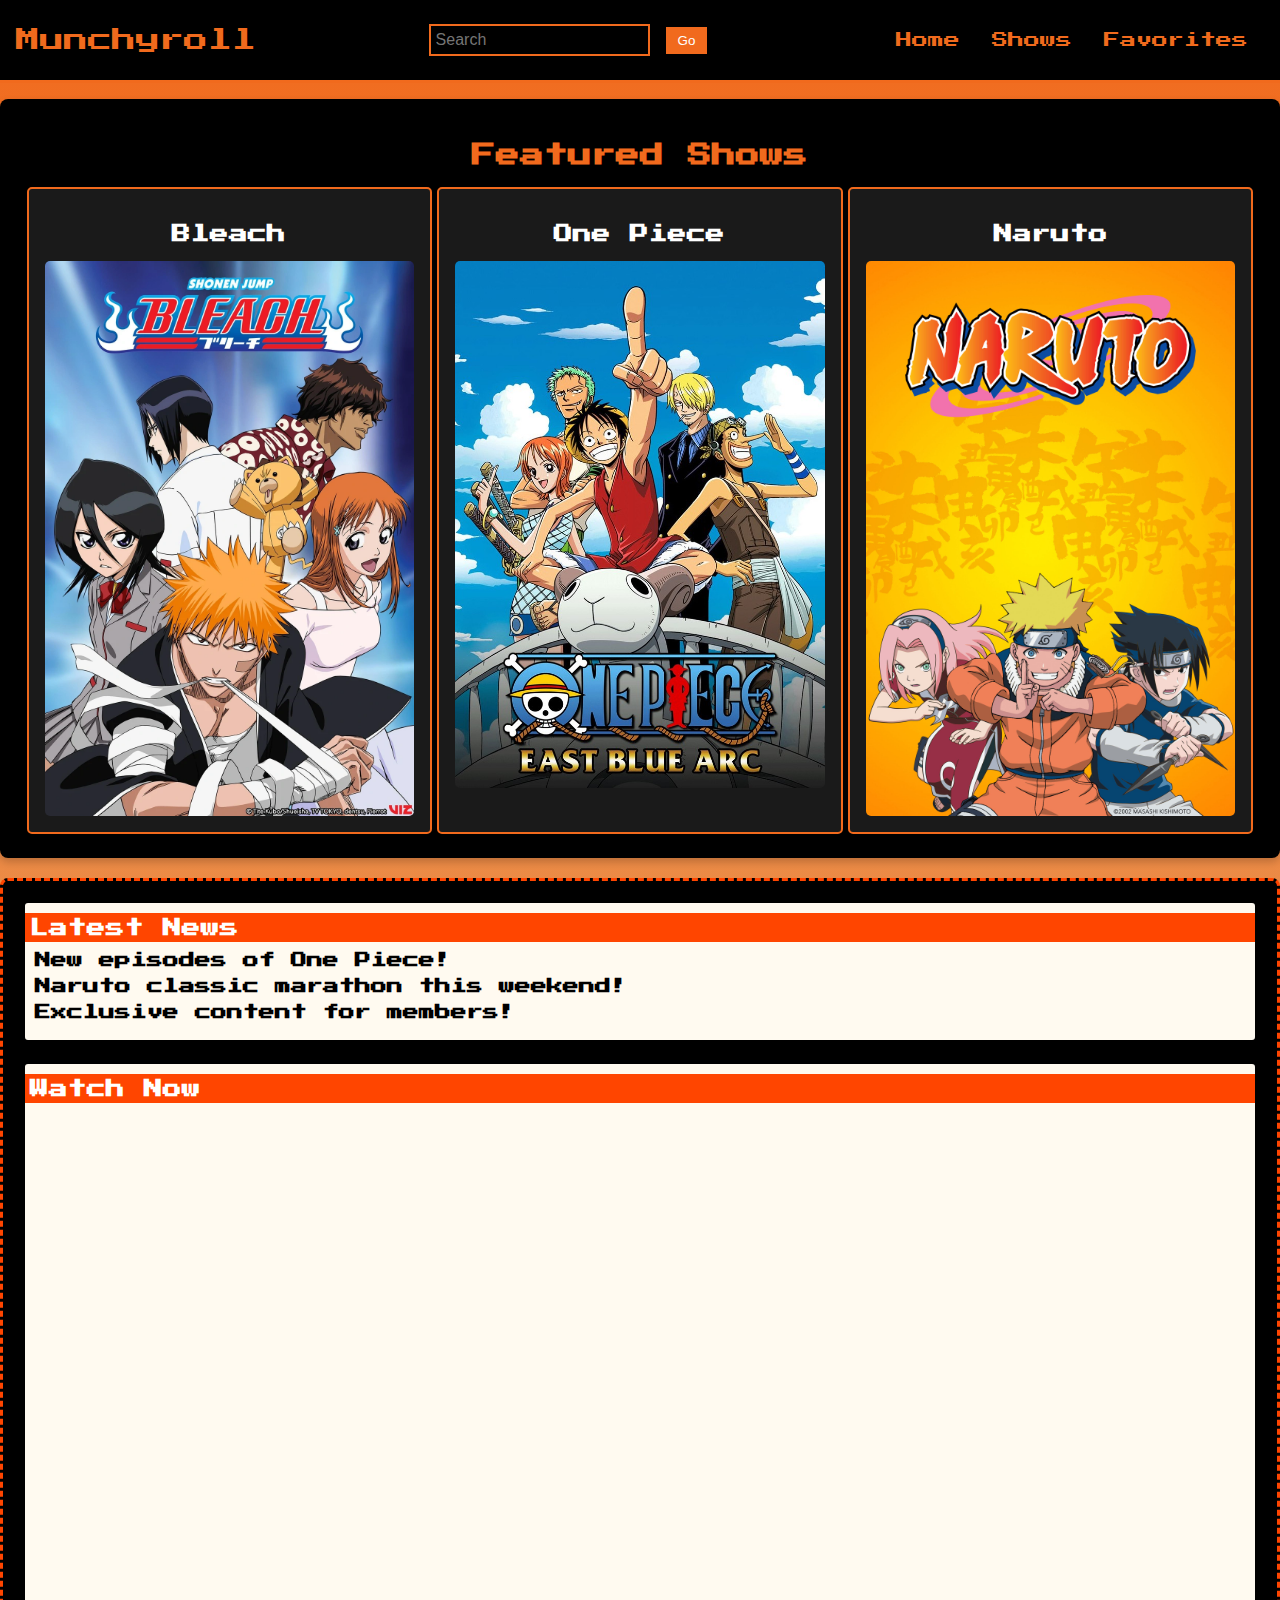
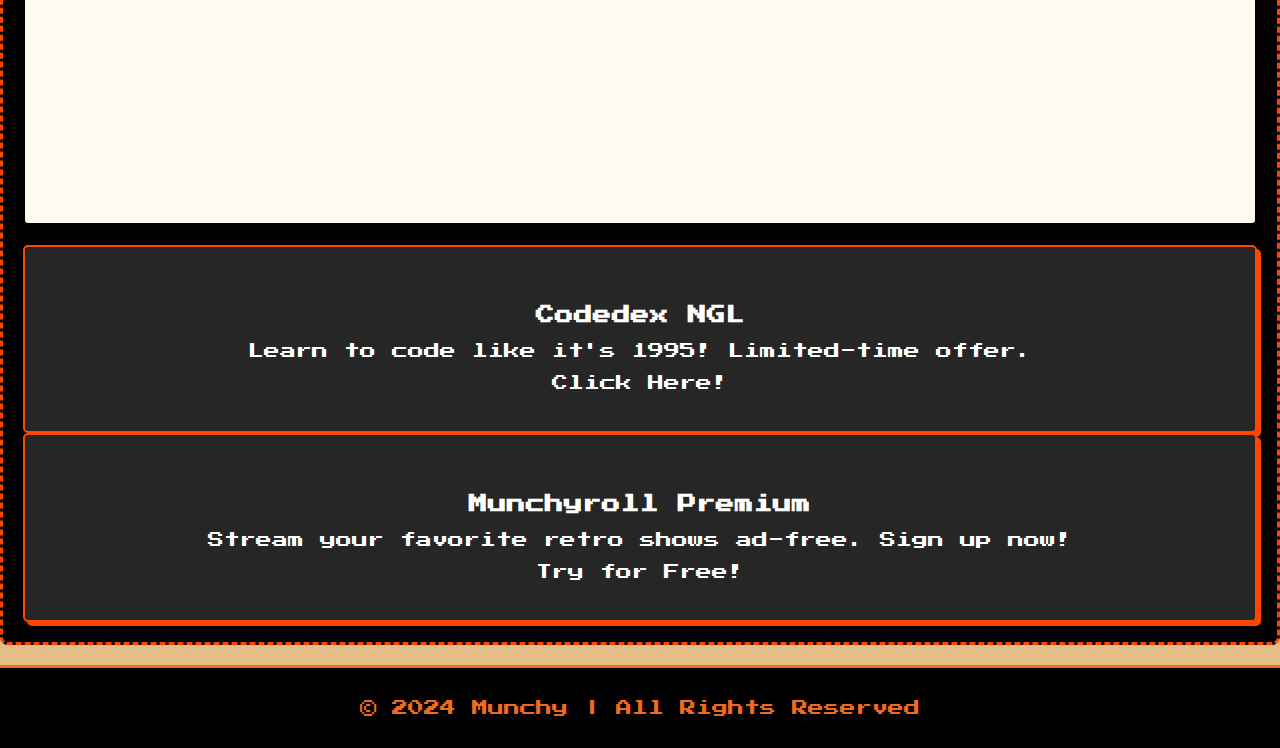
==== src/index.html @ 806b5017 "Some homepages updates" ====
<!DOCTYPE html>
<html lang="en">
<head>
    <meta charset="UTF-8">
    <meta name="viewport" content="width=device-width, initial-scale=1.0">
    <title>Munchyroll</title>
    <link rel="stylesheet" href="style.css">
    <link href="https://fonts.googleapis.com/css2?family=Press+Start+2P&display=swap" rel="stylesheet">
</head>
<body>
    <header>
        <div class="logo">Munchyroll</div>
        <div class="search-bar">
            <input type="text" placeholder="Search">
            <button>Go</button>
        </div>
        <nav>
            <ul>
                <li><a href="#">Home</a></li>
                <li><a href="#">Shows</a></li>
                <li><a href="#">Favorites</a></li>
            </ul>
        </nav>
    </header>

    <main>
        <section class="featured">
            <h2>Featured Shows</h2>
            <div class="shows">
                <div class="show">
                    <h3>Bleach</h3>
                    <img src="../images/Bleach.webp" alt="Bleach" style="width: 100%; border-radius: 5px;">
                    <div class="show-details">
                        <p>Follow Ichigo in his quest to protect the living and fight the hollows.</p>
                        <button class="watch-btn">Watch Now</button>
                    </div>
                </div>
                <div class="show">
                    <h3>One Piece</h3>
                    <img src="../images/Onepiece.jpg" alt="One Piece" style="width: 100%; border-radius: 5px;">
                    <div class="show-details">
                        <p>Join Luffy and his crew in their adventures to find the legendary treasure.</p>
                        <button class="watch-btn">Watch Now</button>
                    </div>
                </div>
                <div class="show">
                    <h3>Naruto</h3>
                    <img src="../images/Naruto Season 1 Banner.jpg" alt="Naruto" style="width: 100%; border-radius: 5px;">
                    <div class="show-details">
                        <p>Experience the journey of a young ninja striving to become Hokage.</p>
                        <button class="watch-btn">Watch Now</button>
                    </div>
                </div>
            </div>
        </section>

        <section class="retro-ads">

            <div class="news-or-player">
                <div class="news">
                    <h3>Latest News</h3>
                    <ul>
                        <li><a href="#">New episodes of One Piece!</a></li>
                        <li><a href="#">Naruto classic marathon this weekend!</a></li>
                        <li><a href="#">Exclusive content for members!</a></li>
                    </ul>
                </div>
                <div class="video-player">
                    <h3>Watch Now</h3>
                    <iframe 
                        width="100%" 
                        height="700px" 
                        src="https://www.youtube.com/embed/y143heV51fs" 
                        title="YouTube video player" 
                        frameborder="0" 
                        allow="accelerometer; autoplay; clipboard-write; encrypted-media; gyroscope; picture-in-picture" 
                        allowfullscreen>
                    </iframe>
                </div>  
                <div class="ads-container">
                    <div class="ad">
                        <h3>Codedex NGL</h3>
                        <p>Learn to code like it's 1995! Limited-time offer.</p>
                        <span class="blink">Click Here!</span>
                    </div>
                    <div class="ad">
                        <h3>Munchyroll Premium</h3>
                        <p>Stream your favorite retro shows ad-free. Sign up now!</p>
                        <span class="blink">Try for Free!</span>
                    </div>
                </div>              
        </section>
    </main>

    <footer>
        <p>&copy; 2024 Munchy | All Rights Reserved</p>
    </footer>
    <script src="script.js"></script>
</body>
</html>
---- src/style.css ----
body {
    font-family: "Press Start 2P", sans-serif; 
    background: linear-gradient(to bottom, #f16a1d, #e2c18a);
    color: #fff;
    margin: 0;
    padding: 0;
}

.container {
    width: 90%;
    margin: 0 auto;
}

header {
    display: flex;
    justify-content: space-between;
    align-items: center;
    background: #000;
    padding: 1rem;
    border-bottom: 3px solid #f16a1d;
}

header .logo {
    font-size: 1.5rem;
    color: #f16a1d;
    text-shadow: 2px 2px 0 #000;
}

header .search-bar input {
    border: 2px solid #f16a1d;
    background: #000;
    color: #fff;
    padding: 5px;
    font-size: 1rem;
}

header .search-bar button {
    background: #f16a1d;
    color: #fff;
    border: none;
    padding: 6px 12px;
    cursor: pointer;
    height: 70%;
}

header .search-bar button:hover {
    background: #e2c18a;
}

header nav ul {
    display: flex;
    list-style: none;
    padding: 0;
}

header nav ul li {
    margin: 0 1rem;
}

header nav ul li a {
    color: #f16a1d;
    text-decoration: none;
    text-shadow: 1px 1px 0 #000;
}

/* Featured Section */
.featured {
    background: #000;
    padding: 1.5rem;
    margin: 1rem 0;
    border-radius: 8px;
    box-shadow: 0 4px 8px rgba(0, 0, 0, 0.2);
}

.featured h2 {
    text-align: center;
    color: #f16a1d;
}

.shows {
    display: flex;
    justify-content: space-around;
    margin-top: 1rem;
}

.show {
    background: #1a1a1a;
    padding: 1rem;
    border: 2px solid #f16a1d;
    border-radius: 5px;
    width: 30%;
    text-align: center;
    box-shadow: 0 2px 5px rgba(0, 0, 0, 0.2);
}

.show:hover {
    transform: scale(1.05);
    transition: transform 0.3s ease, box-shadow 0.3s ease;
    box-shadow: 0 8px 12px rgba(0, 0, 0, 0.3);
}

.show-details {
    display: none;
    background: #000;
    color: #f16a1d;
    padding: 0.5rem;
    margin-top: 0.5rem;
    border-radius: 5px;
    border: 1px solid #f16a1d;
}

.show:hover .show-details {
    display: block;
}

/* Retro Ads Section */
.retro-ads {
    background: #000000;
    padding: 20px;
    border: 3px dashed #ff4500;
    margin: 20px 0;
    border-radius: 8px;
}

.retro-ads h2 {
    text-align: center;
    color: #ff4500;
    margin-bottom: 20px;
}

.content-wrapper {
    display: flex;
    justify-content: space-between;
    gap: 20px;
}

/* Ads Section */
.ads {
    flex: 1;
    display: flex;
    flex-direction: column;
    gap: 30px;
}

.ad {
    background: #262626;
    border: 2px solid #ff4500;
    padding: 40px;
    text-align: center;
    border-radius: 5px;
    box-shadow: 4px 4px 0px #ff4500;
}

/* News or Video Player Section */
.news-or-player {
    flex: 1;
    display: flex;
    flex-direction: column;
    gap: 20px;
}

.news {
    background: #fffaf0;
    border: 2px solid #000;
    padding: 10px;
    border-radius: 5px;
    box-shadow: 4px 4px 0px #000;
}

.news h3 {
    background: #ff4500;
    color: #fff;
    padding: 5px;
    margin: 0 -10px 10px -10px;
}

.news ul {
    list-style: none;
    padding: 0;
    margin: 0;
}

.news ul li {
    margin-bottom: 10px;
}

.news ul li a {
    text-decoration: none;
    color: #000;
    font-weight: bold;
}

.news ul li a:hover {
    color: #ff4500;
}

/* Retro Video Player */
.video-player {
    background: #fffaf0;
    border: 2px solid #000;
    padding: 10px;
    border-radius: 5px;
    box-shadow: 4px 4px 0px #000;
}

.video-player h3 {
    background: #ff4500;
    color: #fff;
    padding: 5px;
    margin: 0 -10px 10px -10px;
}

video {
    border: 3px solid #ff4500;
    box-shadow: 4px 4px 0px #000;
    border-radius: 8px;
}

footer {
    background: #000;
    text-align: center;
    padding: 1rem;
    margin-top: 1rem;
    border-top: 3px solid #f16a1d;
    color: #f16a1d;
}
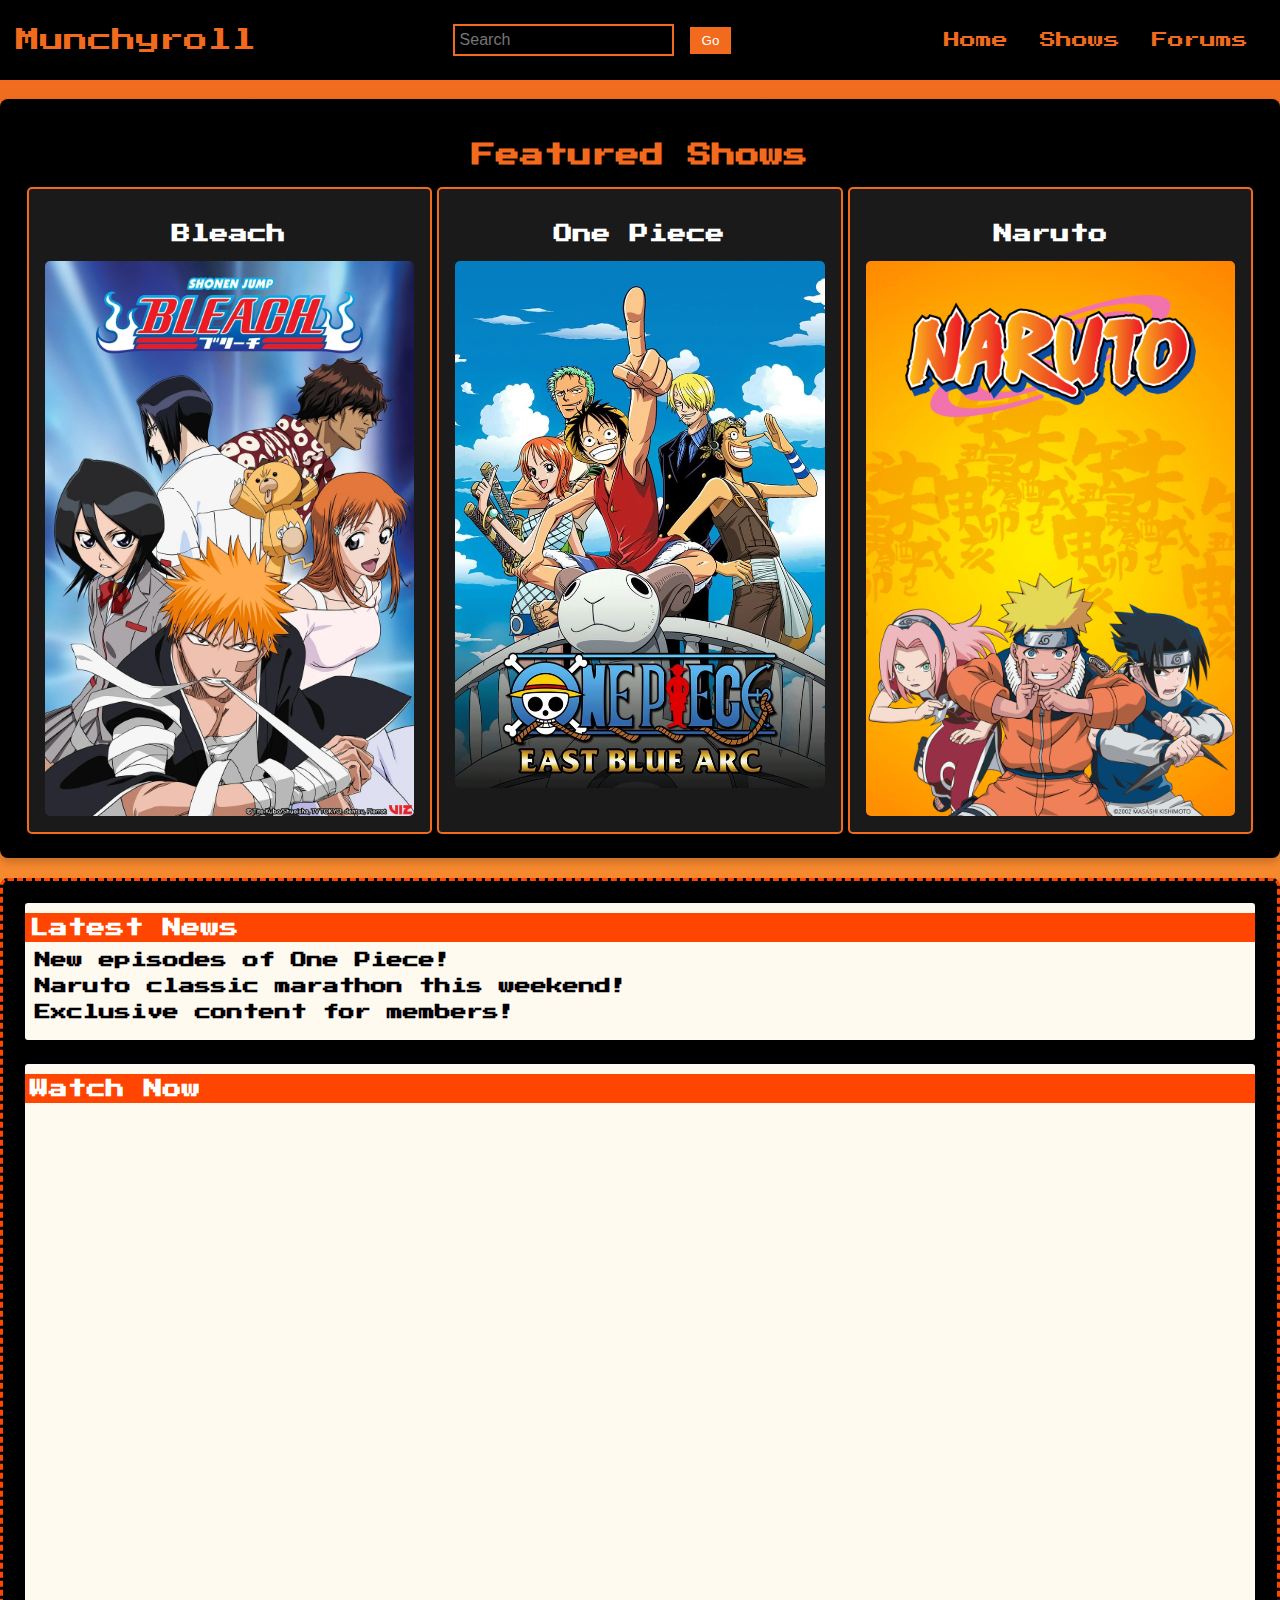
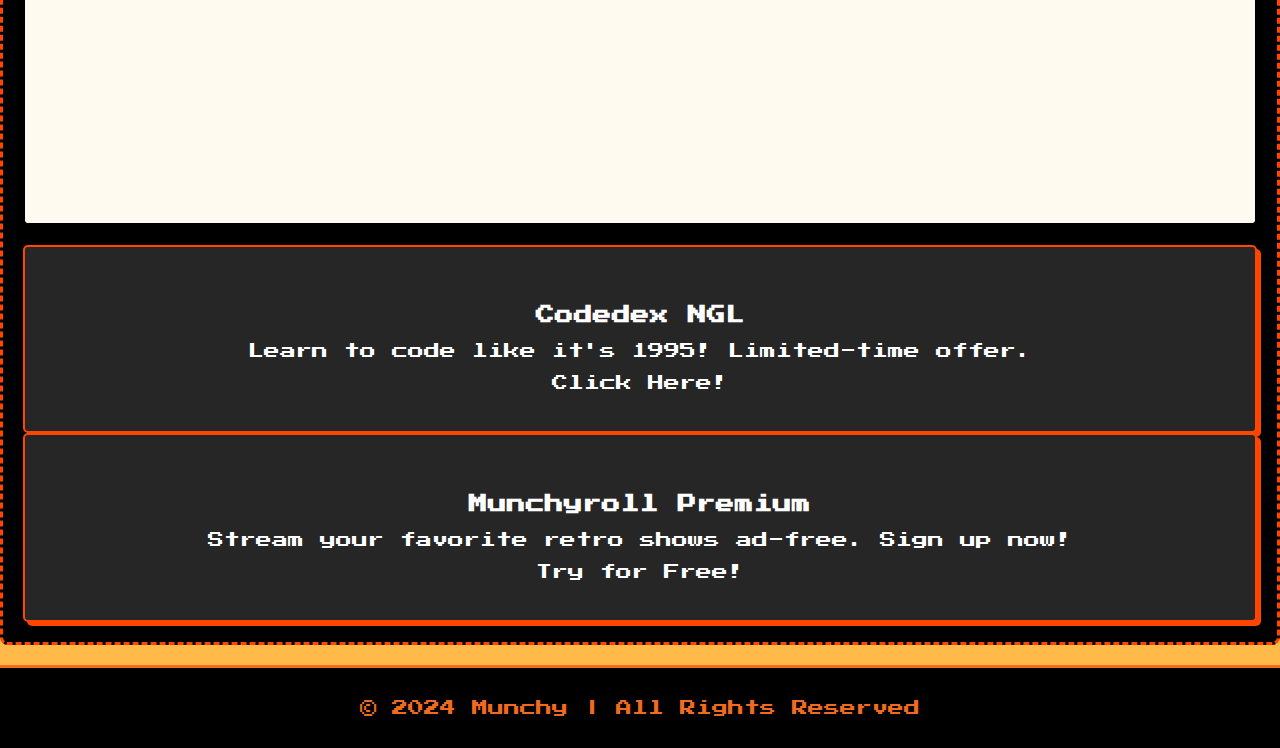
==== commit b6136480: "Added Video Player" ====
--- a/src/index.html
+++ b/src/index.html
@@ -9,7 +9,7 @@
 </head>
 <body>
     <header>
-        <div class="logo">Munchyroll</div>
+        <div class="logo"><a href="index.html"> Munchyroll</a></div>
         <div class="search-bar">
             <input type="text" placeholder="Search">
             <button>Go</button>
@@ -17,8 +17,8 @@
         <nav>
             <ul>
                 <li><a href="#">Home</a></li>
-                <li><a href="#">Shows</a></li>
-                <li><a href="#">Favorites</a></li>
+                <li><a href="videoplayer.html">Shows</a></li>
+                <li><a href="#">Forums</a></li>
             </ul>
         </nav>
     </header>
--- a/src/style.css
+++ b/src/style.css
@@ -1,6 +1,6 @@
 body {
     font-family: "Press Start 2P", sans-serif; 
-    background: linear-gradient(to bottom, #f16a1d, #e2c18a);
+    background: linear-gradient(to bottom, #f16a1d, #ffbd4b);
     color: #fff;
     margin: 0;
     padding: 0;
@@ -24,6 +24,11 @@
     font-size: 1.5rem;
     color: #f16a1d;
     text-shadow: 2px 2px 0 #000;
+}
+
+header .logo a{
+    text-decoration: none;
+    color: #f16a1d;
 }
 
 header .search-bar input {
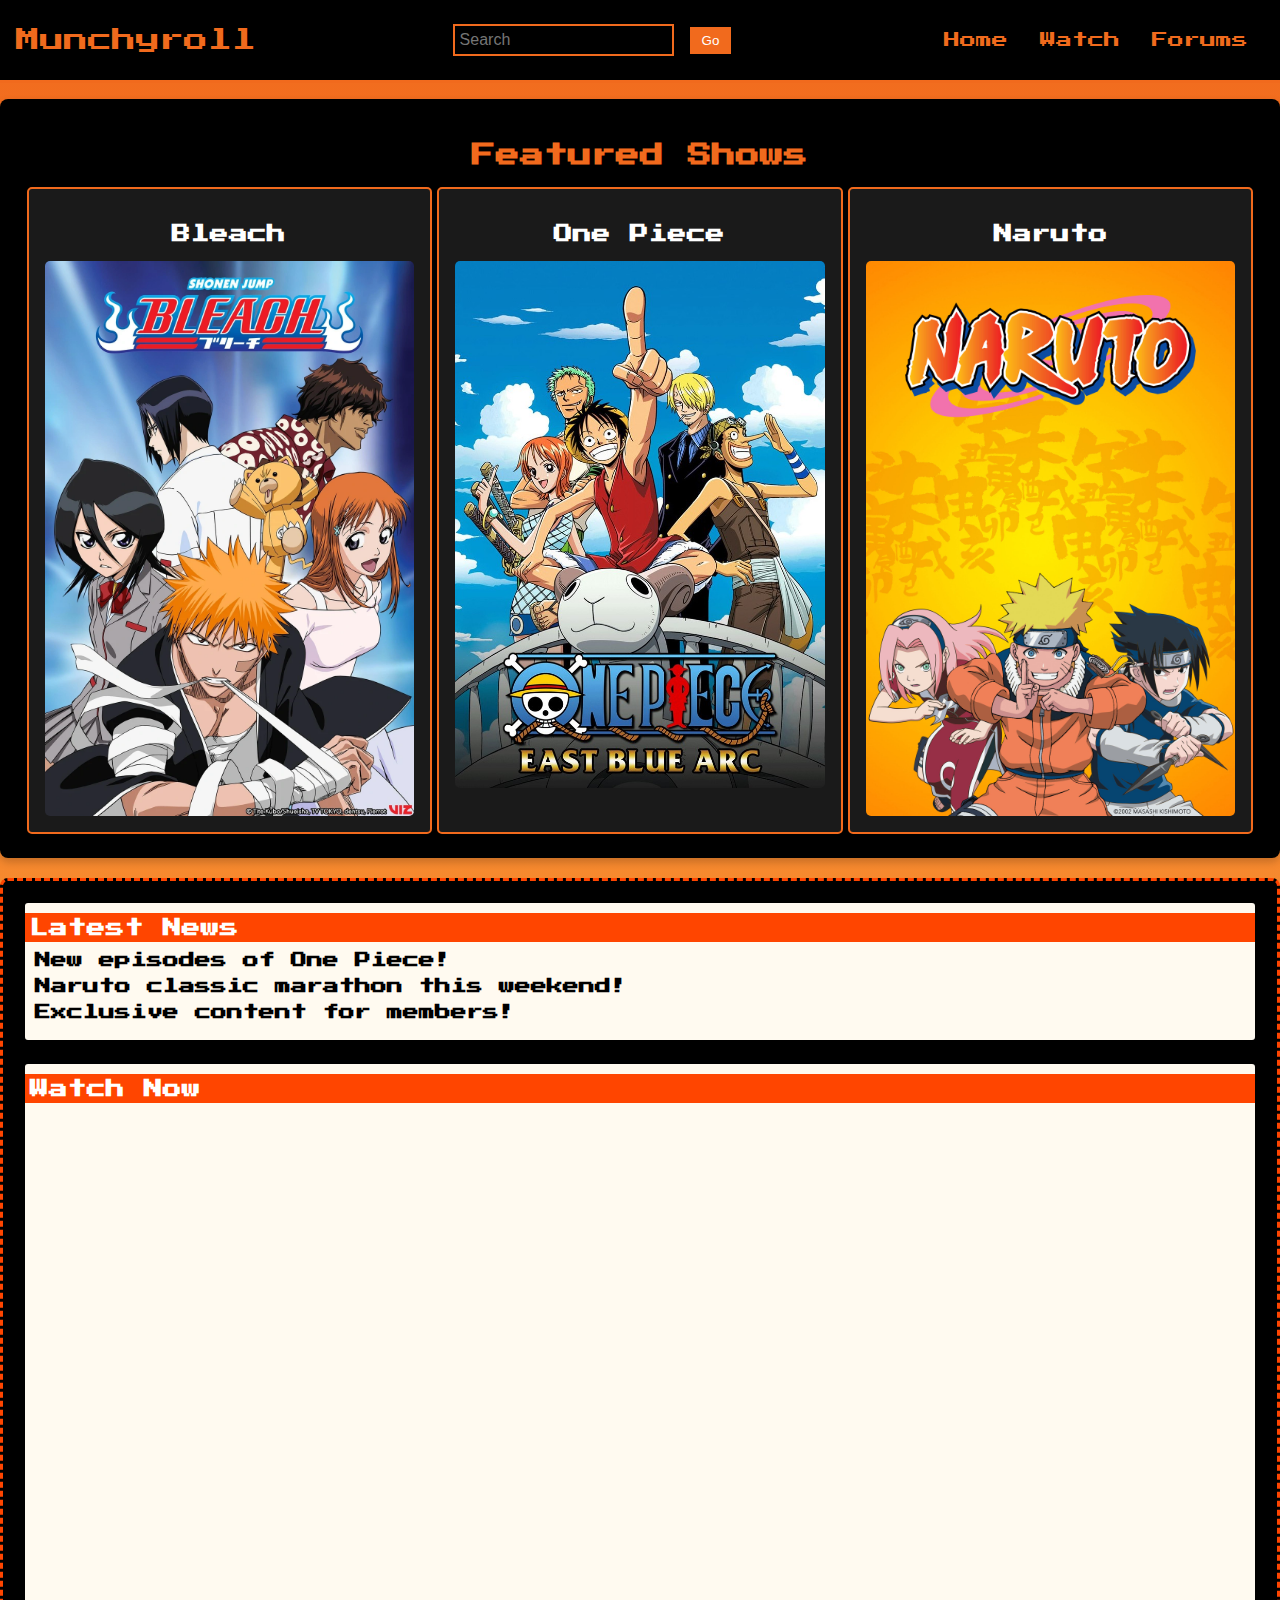
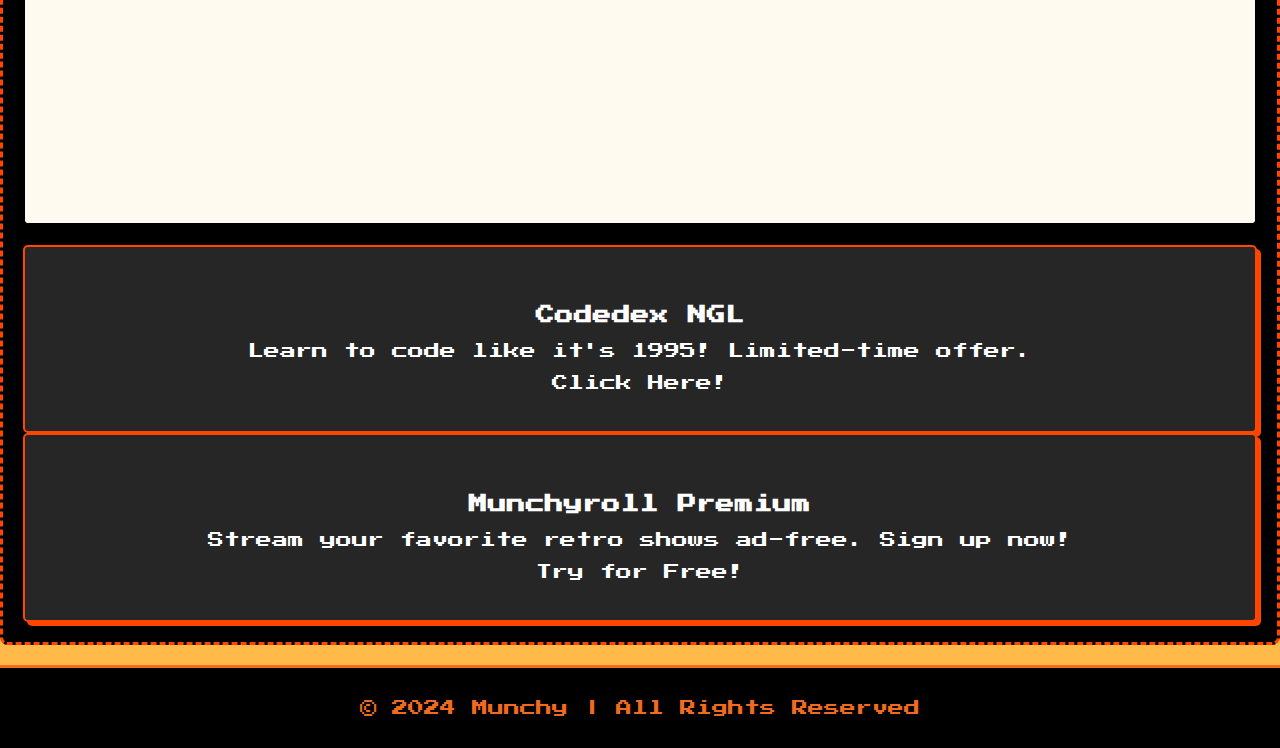
==== commit 835acd05: "Added shuffle function, update function, comment and forums page." ====
--- a/src/index.html
+++ b/src/index.html
@@ -17,8 +17,8 @@
         <nav>
             <ul>
                 <li><a href="#">Home</a></li>
-                <li><a href="videoplayer.html">Shows</a></li>
-                <li><a href="#">Forums</a></li>
+                <li><a href="videoplayer.html">Watch</a></li>
+                <li><a href="forum.html">Forums</a></li>
             </ul>
         </nav>
     </header>
--- a/src/style.css
+++ b/src/style.css
@@ -228,4 +228,119 @@
     margin-top: 1rem;
     border-top: 3px solid #f16a1d;
     color: #f16a1d;
+}
+
+@media (max-width: 768px) {
+    /* Header */
+    header {
+        flex-direction: column;
+        align-items: center;
+    }
+
+    header nav ul {
+        flex-direction: column;
+        gap: 10px;
+        text-align: center;
+    }
+
+    header nav ul li {
+        margin: 5px 0;
+    }
+
+    header .search-bar {
+        display: flex;
+        flex-direction: column;
+        width: 100%;
+        align-items: center;
+    }
+
+    header .search-bar input,
+    header .search-bar button {
+        width: 90%;
+        margin-bottom: 10px;
+    }
+
+    /* Featured Section */
+    .featured {
+        padding: 1rem;
+    }
+
+    .shows {
+        flex-direction: column;
+        gap: 20px;
+    }
+
+    .show {
+        width: 90%; 
+        margin: 0 auto;
+    }
+
+    .show:hover {
+        transform: none; 
+        box-shadow: 0 2px 5px rgba(0, 0, 0, 0.2);
+    }
+
+    /* Retro Ads Section */
+    .content-wrapper {
+        flex-direction: column;
+        gap: 20px;
+    }
+
+    .ads,
+    .news-or-player {
+        width: 100%;
+    }
+
+    .ad,
+    .news,
+    .video-player {
+        margin: 0 auto;
+    }
+}
+
+/* Small Phones (480px and below) */
+@media (max-width: 480px) {
+    header .logo {
+        font-size: 1rem;
+        text-align: center;
+    }
+
+    header nav ul {
+        padding: 0;
+    }
+
+    .featured h2 {
+        font-size: 1.2rem;
+    }
+
+    .show {
+        font-size: 0.9rem;
+    }
+
+    .show-details {
+        font-size: 0.8rem;
+    }
+
+    /* Comments Section */
+    .comments-section h3 {
+        font-size: 1rem;
+    }
+
+    .comments .comment {
+        font-size: 0.9rem;
+    }
+
+    /* Ads and News */
+    .ad,
+    .news,
+    .video-player {
+        padding: 15px;
+        font-size: 0.9rem;
+    }
+
+    /* Footer */
+    footer {
+        font-size: 0.9rem;
+        padding: 0.5rem;
+    }
 }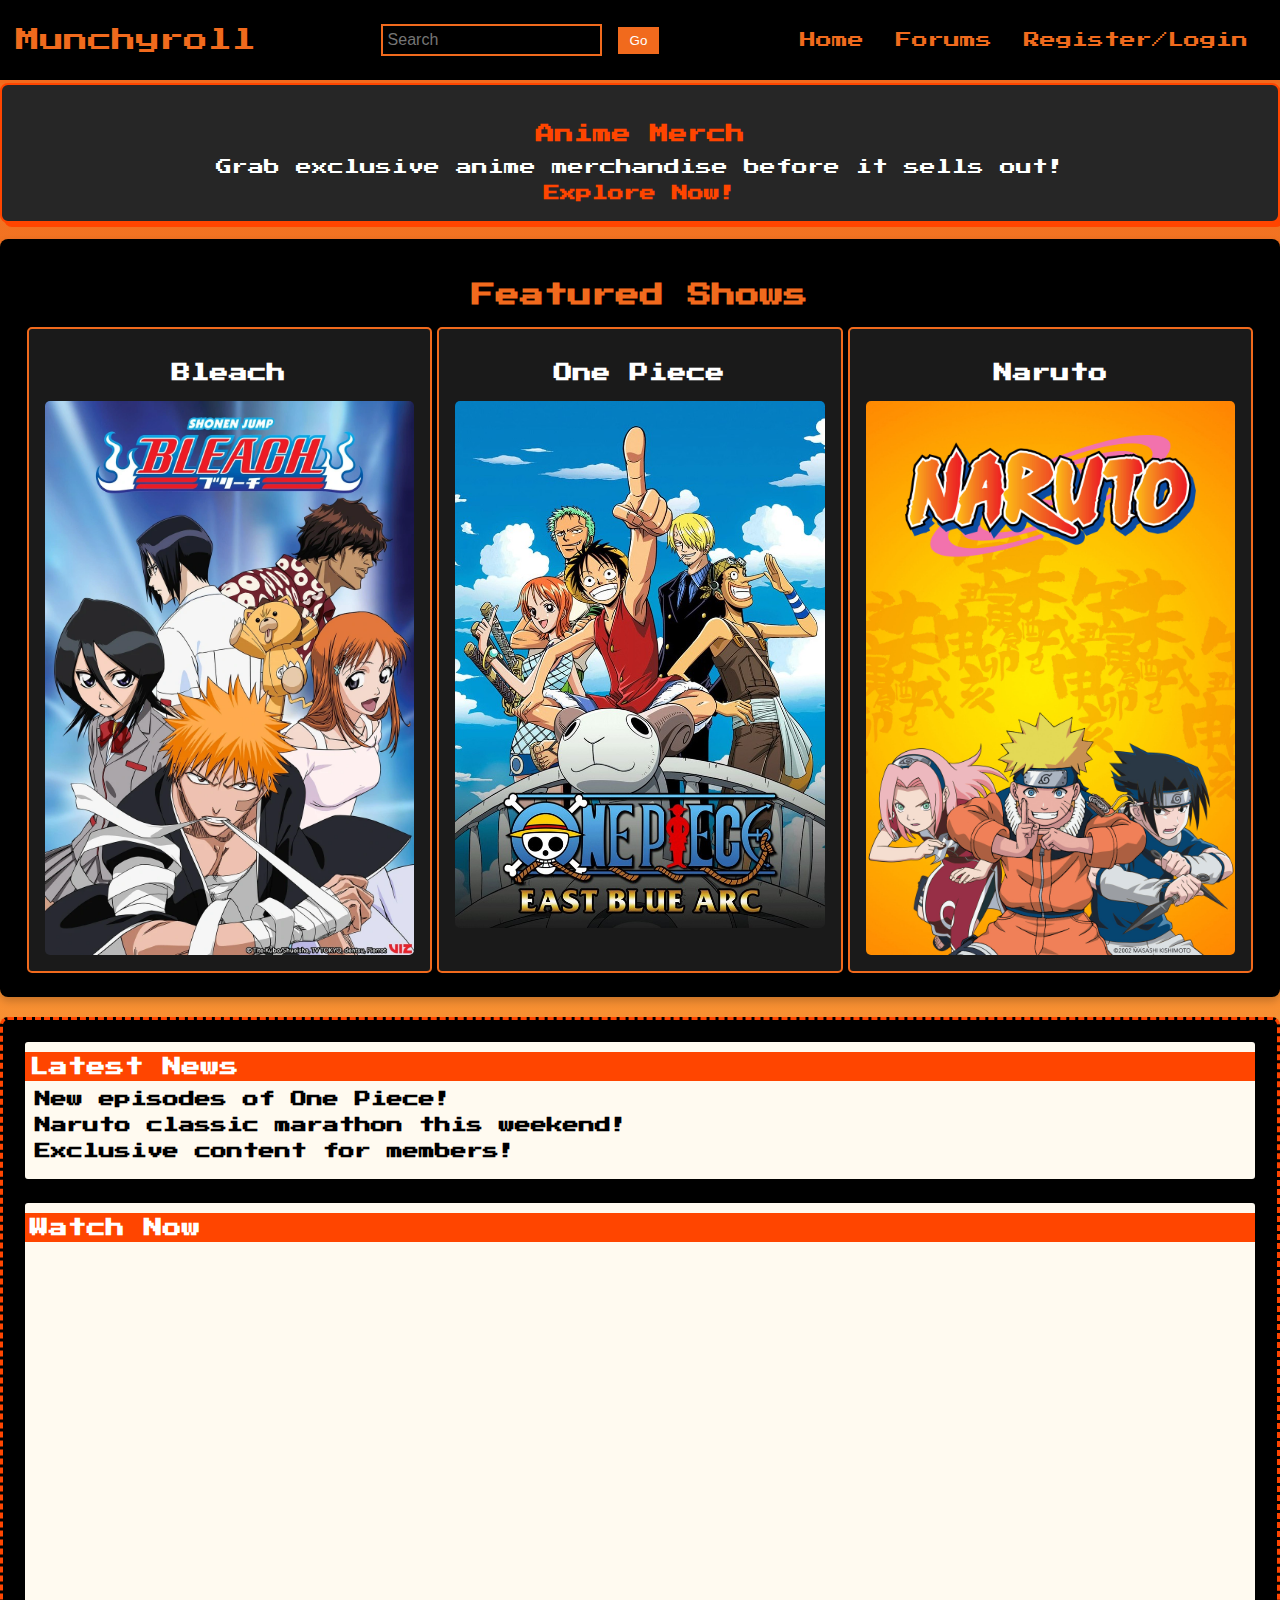
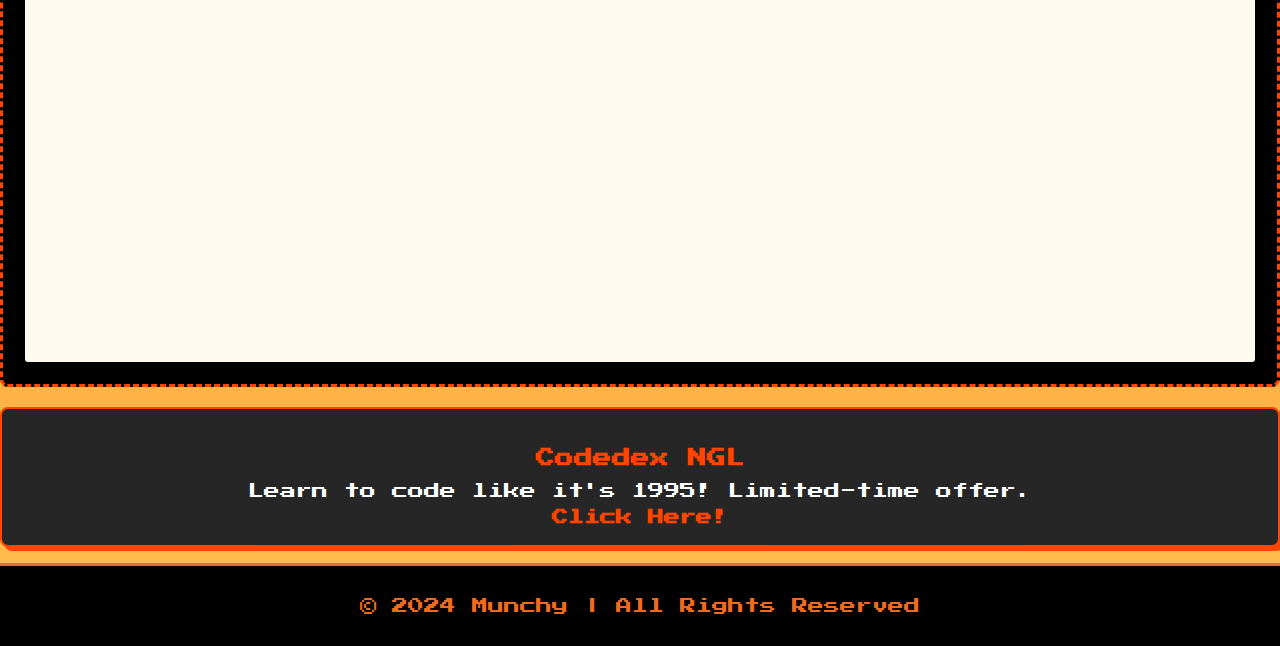
==== commit 59ad7b39: "Some Final Touch ups" ====
--- a/src/index.html
+++ b/src/index.html
@@ -16,13 +16,15 @@
         </div>
         <nav>
             <ul>
-                <li><a href="#">Home</a></li>
-                <li><a href="videoplayer.html">Watch</a></li>
+                <li><a href="index.html">Home</a></li>
                 <li><a href="forum.html">Forums</a></li>
+                <li><a href="#">Register/Login</a></li>
             </ul>
         </nav>
     </header>
-
+    <div class="ads-container" id="ads-container">
+        <!-- Ads update JavaScript thingy weeeee -->
+    </div>
     <main>
         <section class="featured">
             <h2>Featured Shows</h2>
@@ -31,24 +33,30 @@
                     <h3>Bleach</h3>
                     <img src="../images/Bleach.webp" alt="Bleach" style="width: 100%; border-radius: 5px;">
                     <div class="show-details">
-                        <p>Follow Ichigo in his quest to protect the living and fight the hollows.</p>
-                        <button class="watch-btn">Watch Now</button>
+                        <p>Watch Bleach(Spoiler Alert!)</p>
+                        <a 
+                            href="videoplayer.html?video=https://www.youtube.com/embed/MU_KnbWE6y0&title=Bleach&description=Follow%20Ichigo%20in%20his%20quest%20to%20protect%20the%20living%20and%20fight%20the%20hollows." 
+                            class="watch-btn">Watch Now</a>
                     </div>
                 </div>
                 <div class="show">
                     <h3>One Piece</h3>
                     <img src="../images/Onepiece.jpg" alt="One Piece" style="width: 100%; border-radius: 5px;">
                     <div class="show-details">
-                        <p>Join Luffy and his crew in their adventures to find the legendary treasure.</p>
-                        <button class="watch-btn">Watch Now</button>
+                        <p>One Piece is still going strong till this day!</p>
+                        <a 
+                            href="videoplayer.html?video=https://www.youtube.com/embed/ULdapEcU2SU?si=uS4pmnF-aSjXRj-M&title=One%20Piece&description=Join%20Luffy%20and%20his%20crew%20in%20their%20adventures%20to%20find%20the%20legendary%20treasure." 
+                            class="watch-btn">Watch Now</a>
                     </div>
                 </div>
                 <div class="show">
                     <h3>Naruto</h3>
                     <img src="../images/Naruto Season 1 Banner.jpg" alt="Naruto" style="width: 100%; border-radius: 5px;">
                     <div class="show-details">
-                        <p>Experience the journey of a young ninja striving to become Hokage.</p>
-                        <button class="watch-btn">Watch Now</button>
+                        <p>Feeling Nostalgic? Watch Naruto and refresh your childhood memories.</p>
+                        <a 
+                            href="videoplayer.html?video=https://www.youtube.com/embed/qi2rByJed-E?si=mVid3igqe-WV6Ev6&title=Naruto&description=Experience%20the%20journey%20of%20a%20young%20ninja%20striving%20to%20become%20Hokage." 
+                            class="watch-btn">Watch Now</a>
                     </div>
                 </div>
             </div>
@@ -77,19 +85,13 @@
                         allowfullscreen>
                     </iframe>
                 </div>  
-                <div class="ads-container">
-                    <div class="ad">
-                        <h3>Codedex NGL</h3>
-                        <p>Learn to code like it's 1995! Limited-time offer.</p>
-                        <span class="blink">Click Here!</span>
-                    </div>
-                    <div class="ad">
-                        <h3>Munchyroll Premium</h3>
-                        <p>Stream your favorite retro shows ad-free. Sign up now!</p>
-                        <span class="blink">Try for Free!</span>
-                    </div>
-                </div>              
+             </div>   
         </section>
+
+        <div class="ads-container" id="bottom-ads-container">
+            <!-- Bottom ads will be dynamically updated here -->
+        </div>
+
     </main>
 
     <footer>
--- a/src/style.css
+++ b/src/style.css
@@ -140,21 +140,54 @@
 }
 
 /* Ads Section */
-.ads {
-    flex: 1;
+.ads-container {
     display: flex;
     flex-direction: column;
-    gap: 30px;
+    gap: 20px;
+    text-align: center;
 }
 
 .ad {
     background: #262626;
     border: 2px solid #ff4500;
-    padding: 40px;
-    text-align: center;
-    border-radius: 5px;
+    padding: 20px;
+    border-radius: 8px;
     box-shadow: 4px 4px 0px #ff4500;
-}
+    animation: fadeIn 1s ease-in-out;
+}
+
+.ad h3 {
+    color: #ff4500;
+    margin-bottom: 10px;
+}
+
+.ad p {
+    color: #fff;
+    margin-bottom: 10px;
+}
+
+.blink {
+    animation: blink-animation 1s steps(2, start) infinite;
+    color: #ff4500;
+    font-weight: bold;
+    cursor: pointer;
+}
+
+@keyframes fadeIn {
+    from {
+        opacity: 0;
+    }
+    to {
+        opacity: 1;
+    }
+}
+
+@keyframes blink-animation {
+    to {
+        visibility: hidden;
+    }
+}
+
 
 /* News or Video Player Section */
 .news-or-player {
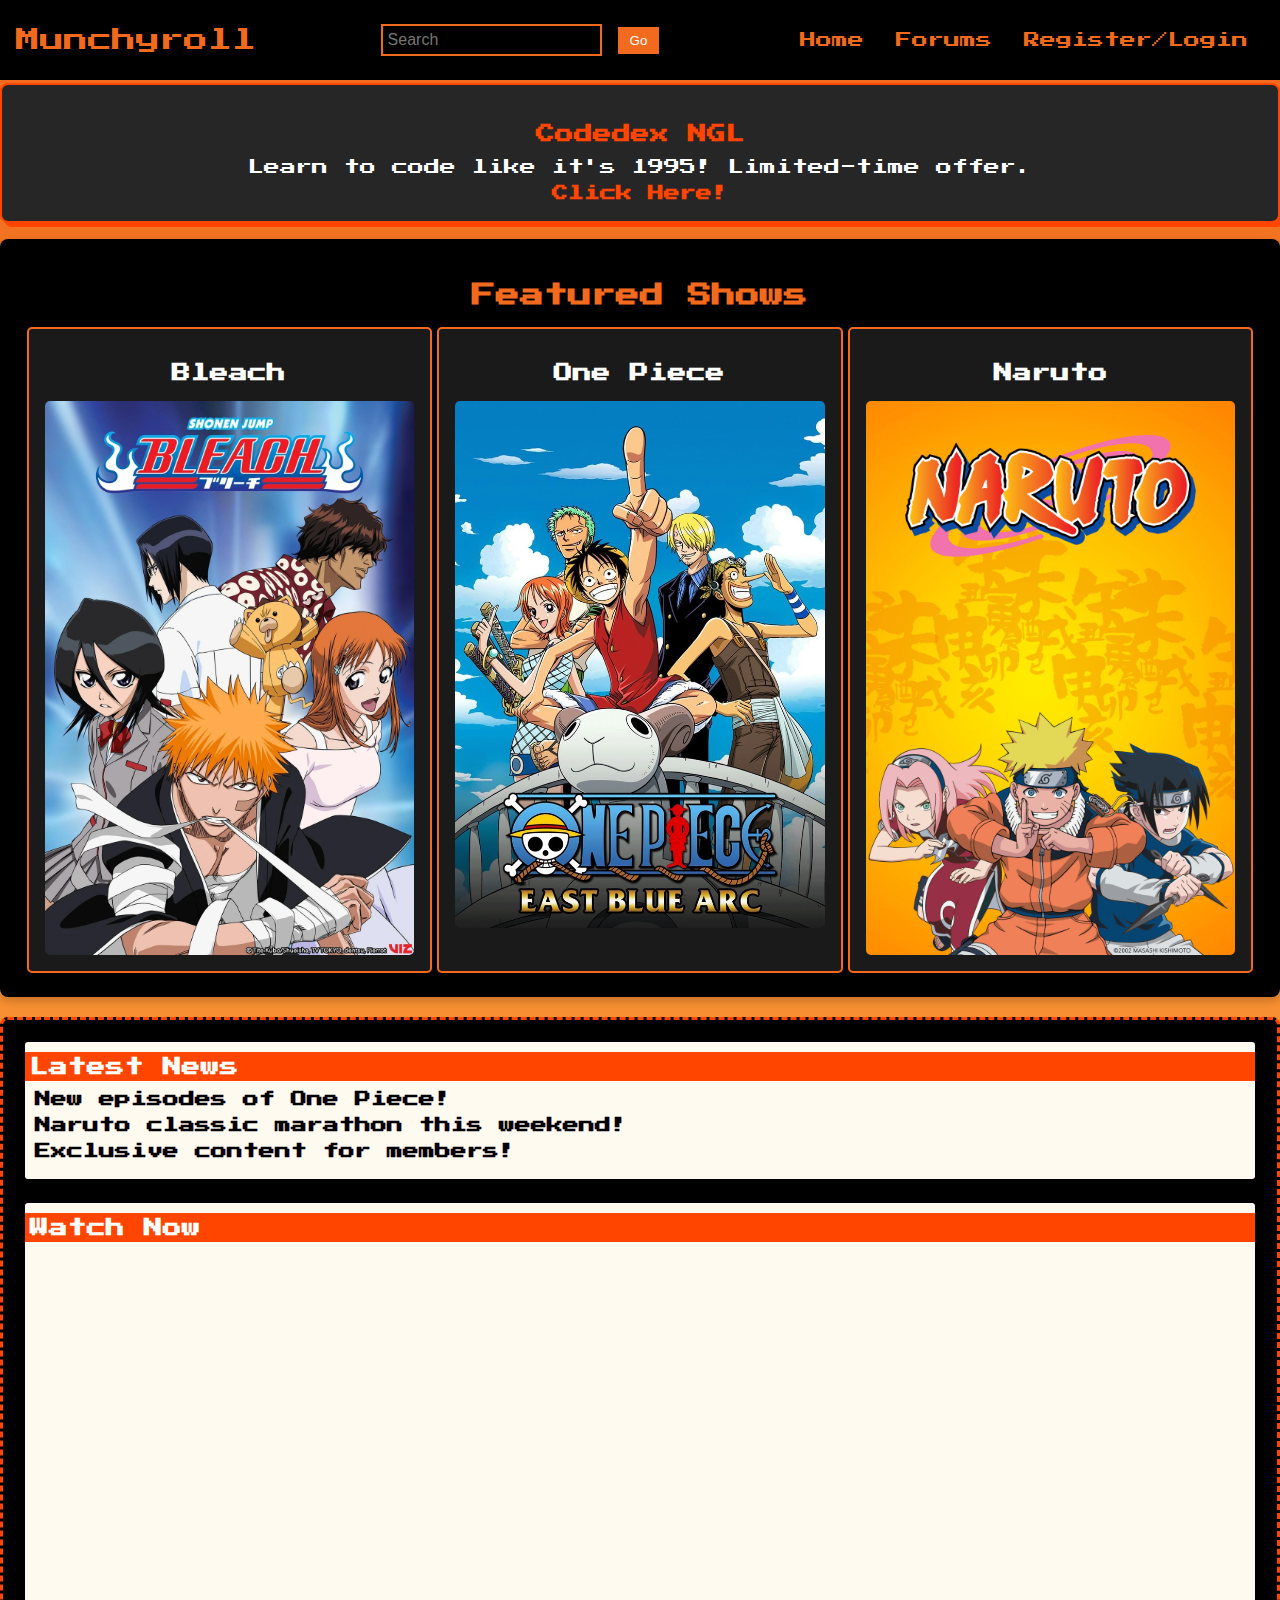
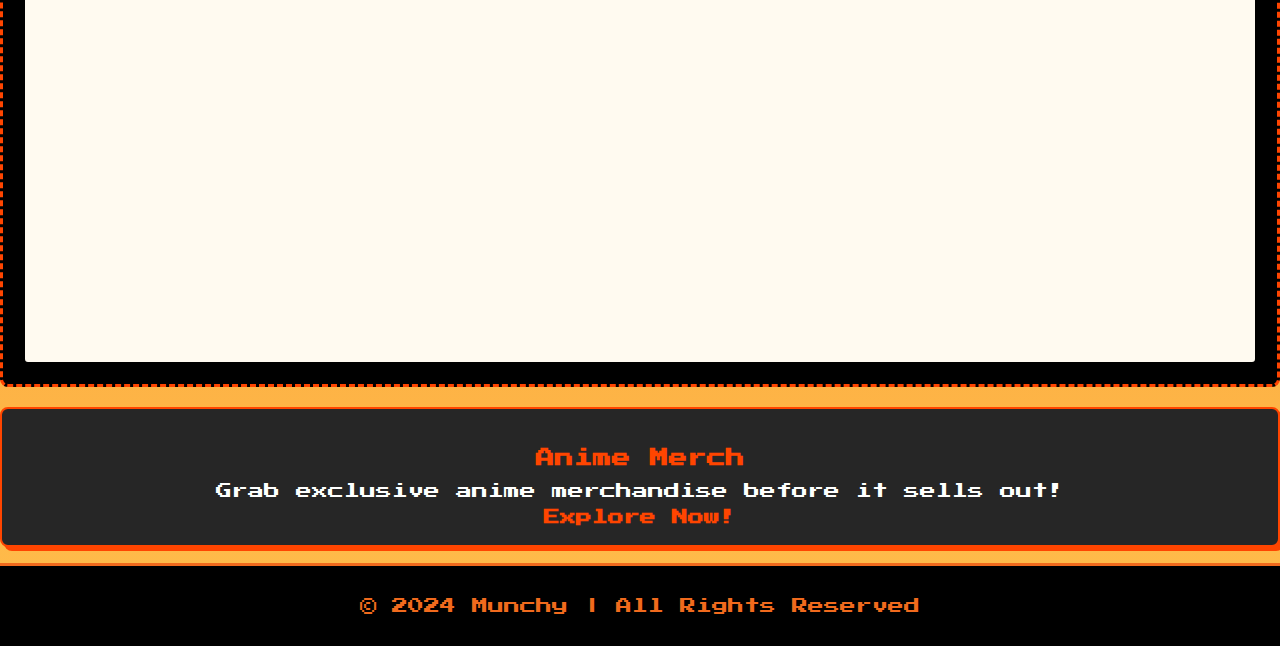
==== commit b40a2a9f: "Added Register/Login Page" ====
--- a/src/index.html
+++ b/src/index.html
@@ -18,7 +18,7 @@
             <ul>
                 <li><a href="index.html">Home</a></li>
                 <li><a href="forum.html">Forums</a></li>
-                <li><a href="#">Register/Login</a></li>
+                <li><a href="login.html">Register/Login</a></li>
             </ul>
         </nav>
     </header>
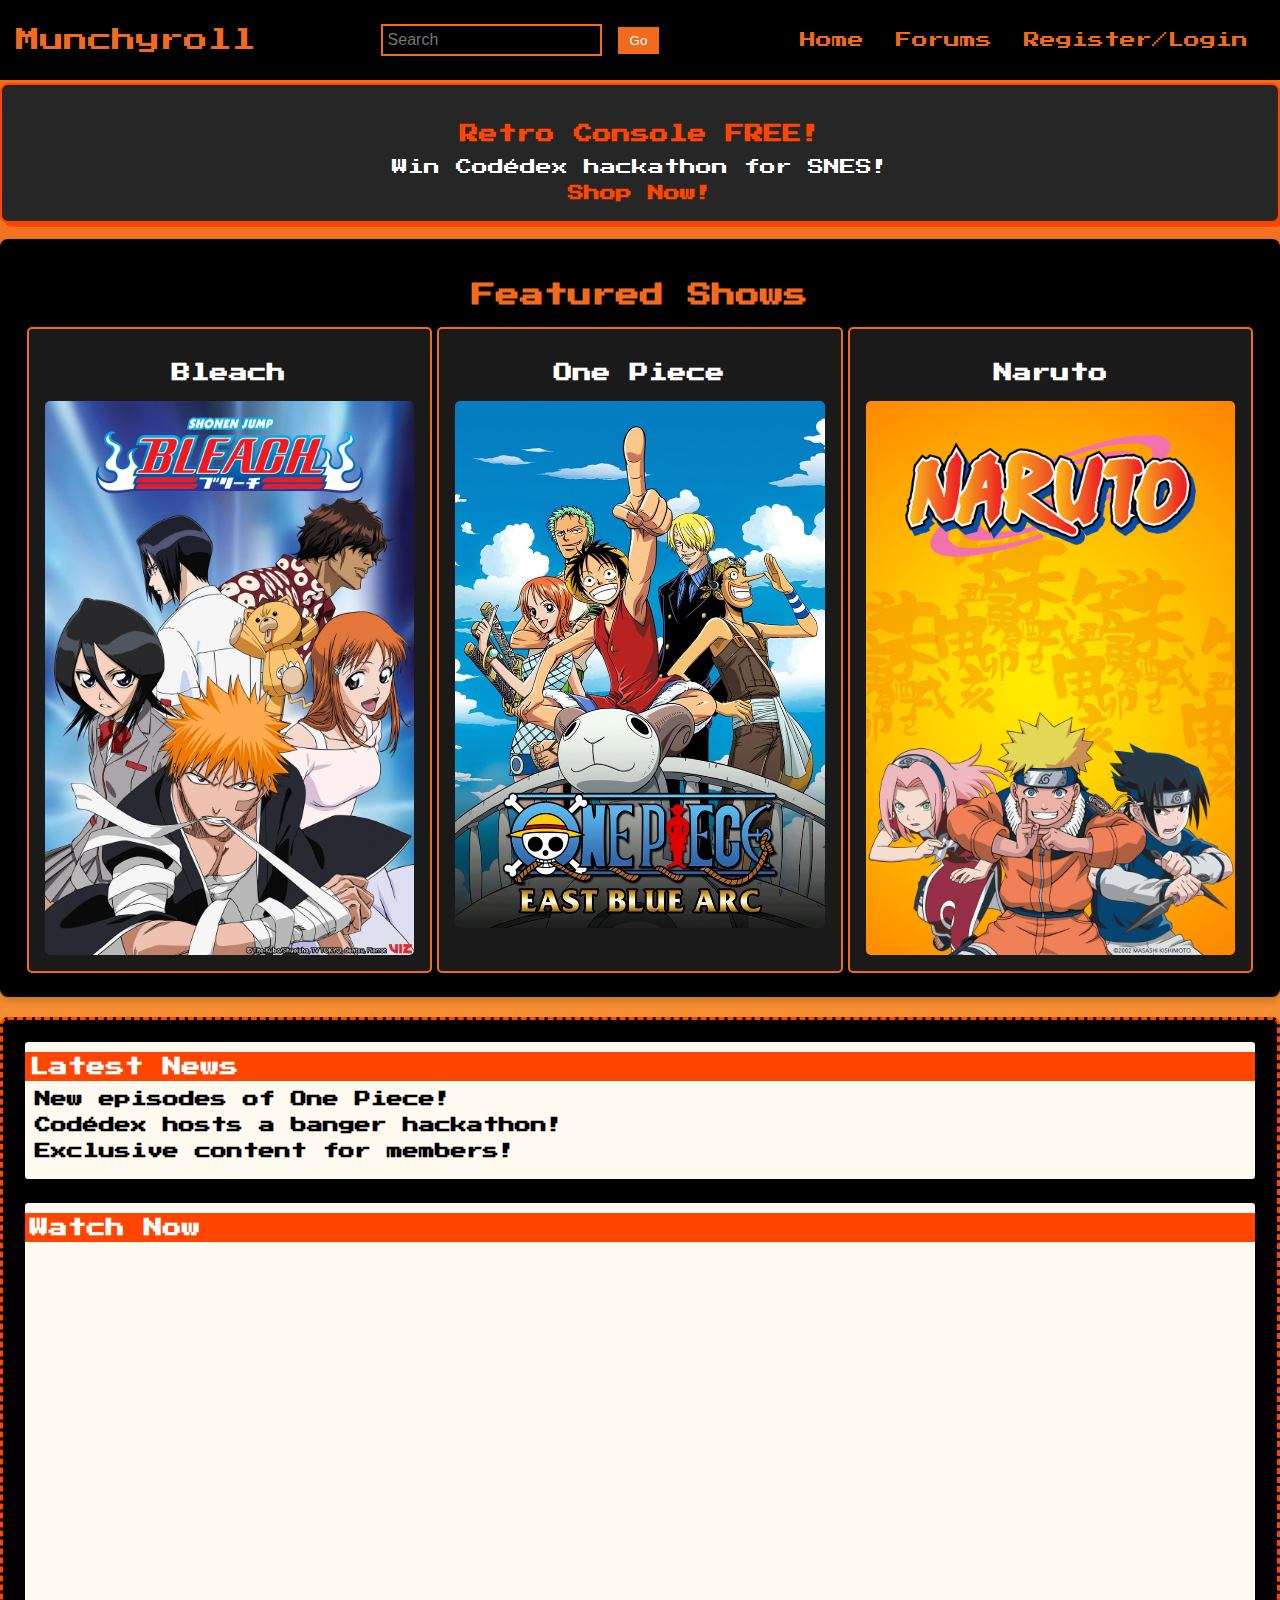
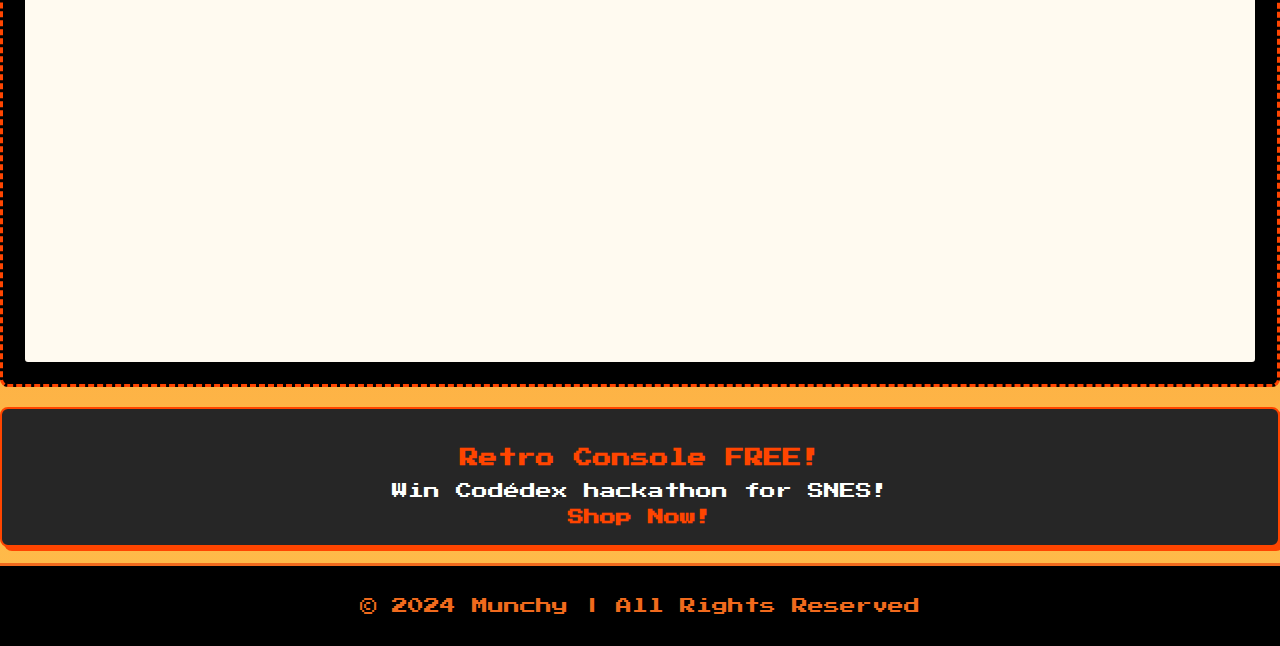
==== commit c11bde86: "Final Commit" ====
--- a/src/index.html
+++ b/src/index.html
@@ -68,9 +68,9 @@
                 <div class="news">
                     <h3>Latest News</h3>
                     <ul>
-                        <li><a href="#">New episodes of One Piece!</a></li>
-                        <li><a href="#">Naruto classic marathon this weekend!</a></li>
-                        <li><a href="#">Exclusive content for members!</a></li>
+                        <li><a href="https://www.crunchyroll.com/news/latest/2024/11/15/one-piece-manga-takes-two-weeks-off-due-to-author-s-health">New episodes of One Piece!</a></li>
+                        <li><a href="https://www.codedex.io/community/hackathon">Codédex hosts a banger hackathon!</a></li>
+                        <li><a href="https://www.youtube.com/watch?v=dQw4w9WgXcQ">Exclusive content for members!</a></li>
                     </ul>
                 </div>
                 <div class="video-player">
@@ -78,7 +78,7 @@
                     <iframe 
                         width="100%" 
                         height="700px" 
-                        src="https://www.youtube.com/embed/y143heV51fs" 
+                        src="" 
                         title="YouTube video player" 
                         frameborder="0" 
                         allow="accelerometer; autoplay; clipboard-write; encrypted-media; gyroscope; picture-in-picture" 
@@ -98,5 +98,14 @@
         <p>&copy; 2024 Munchy | All Rights Reserved</p>
     </footer>
     <script src="script.js"></script>
+    
+    <div class="popup-overlay hidden" id="popup">
+        <div class="popup-content">
+            <img src="../images/popup.gif" alt="Work in Progress" class="popup-gif">
+            <p>Under Construction!</p>
+            <button class="close-btn" id="close-btn">Close</button>
+        </div>
+    </div>
+    
 </body>
 </html>
--- a/src/style.css
+++ b/src/style.css
@@ -376,4 +376,63 @@
         font-size: 0.9rem;
         padding: 0.5rem;
     }
-}+}
+/*popup*/
+.popup-overlay {
+    position: fixed;
+    top: 0;
+    left: 0;
+    width: 100%;
+    height: 100%;
+    background: rgba(0, 0, 0, 0.8); /* Semi-transparent black */
+    display: flex;
+    justify-content: center;
+    align-items: center;
+    z-index: 1000;
+}
+
+.popup-content {
+    background: #1a1a1a;
+    padding: 20px;
+    border: 3px solid #f16a1d;
+    border-radius: 8px;
+    text-align: center;
+    box-shadow: 6px 6px 0px #000;
+    width: 300px;
+}
+
+.popup-content img {
+    width: 100%;
+    height: auto;
+    border-radius: 8px;
+    margin-bottom: 15px;
+}
+
+.popup-content p {
+    font-family: "Press Start 2P", sans-serif;
+    color: #ff4500;
+    font-size: 1rem;
+    margin-bottom: 15px;
+}
+
+.popup-content .close-btn {
+    background: #f16a1d;
+    color: #fff;
+    border: none;
+    padding: 10px 20px;
+    font-family: "Press Start 2P", sans-serif;
+    cursor: pointer;
+    text-transform: uppercase;
+    border-radius: 4px;
+    box-shadow: 2px 2px 0 #000;
+    transition: background 0.3s, box-shadow 0.3s;
+}
+
+.popup-content .close-btn:hover {
+    background: #e2c18a;
+    box-shadow: 4px 4px 0 #000;
+}
+
+.hidden {
+    display: none;
+}
